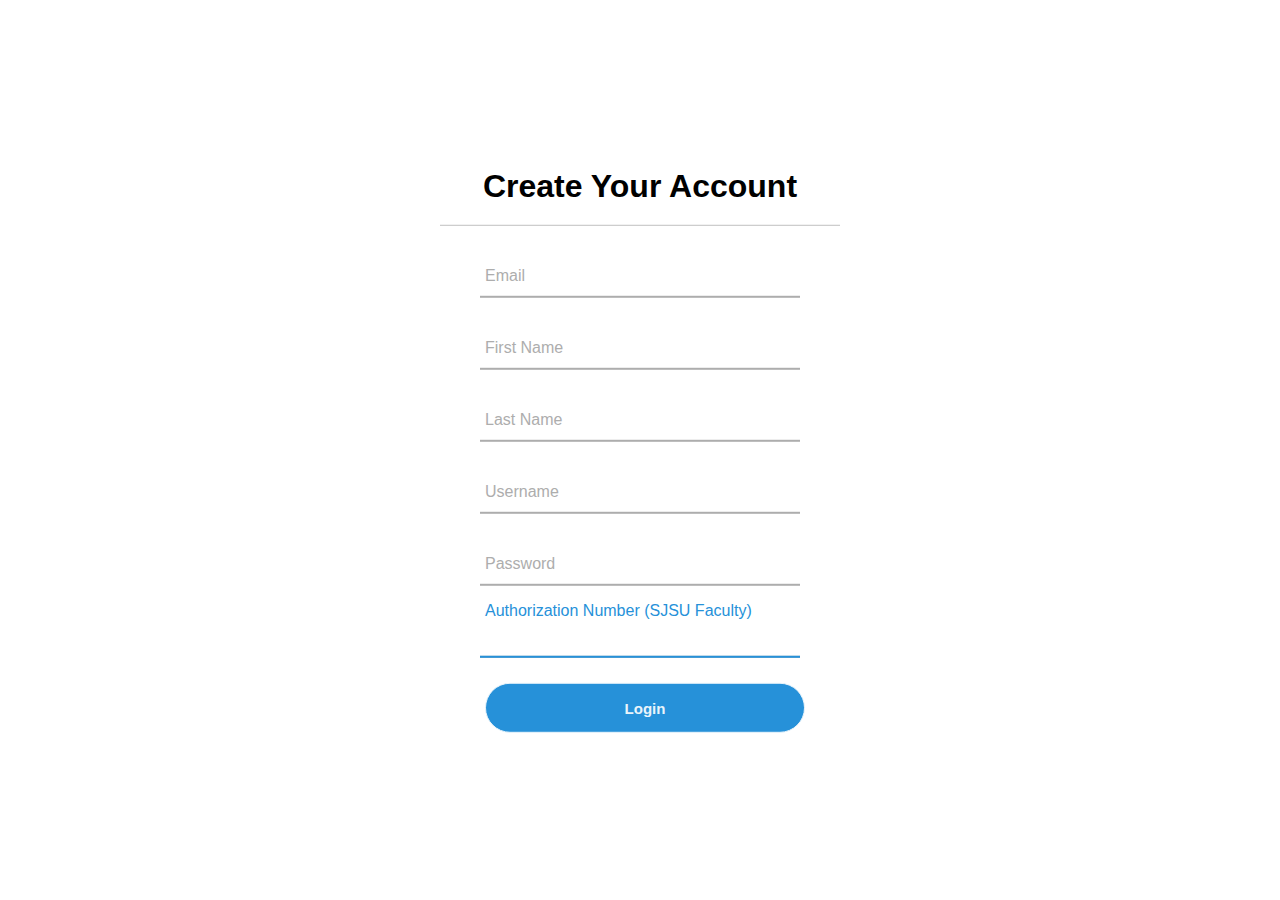
==== pages/create.html @ cbe3472a "Added Account Creation html Page + jsp connection to mysql db" ====
<!DOCTYPE html>
<html lang="en">
<head>
    <meta charset="UTF-8">
    <meta http-equiv="X-UA-Compatible" content="IE=edge">
    <link rel="stylesheet" href="style1.css">
    <meta name="viewport" content="width=device-width, initial-scale=1.0">
    <title>Login</title>
</head>
<body>
    <div class="center">
        <h1>Create Your Account</h1>
        <form action="connect.jsp" method="post">
            <!-- txt field for the user to enter login deets. -->
        <div class="txt_field">
            <!-- required by user -->
            <input type="email" required id="email" name="email">
            <span></span>
            <label>Email</label>
        </div>
        <div class="txt_field">
            <!-- required by user -->
            <input type="text" required id="firstName" name="firstName">
            <span></span>
            <label>First Name</label>
        </div>
        <div class="txt_field">
            <!-- required by user -->
            <input type="text" required id="lastName" name="lastName">
            <span></span>
            <label>Last Name</label>
        </div>
        <div class="txt_field">
            <!-- required by user -->
            <input type="text" required id="username" name="username">
            <span></span>
            <label>Username</label>
        </div>
        <div class="txt_field">
            <!-- required by user -->
            <input type="password" required id="password" name="password">
            <span></span>
            <label>Password</label>
        </div>
        <div class="txt_field">
            <input type="text" id="authorizationNumber" name="authorizationNumber">
            <span></span>
            <label>Authorization Number (SJSU Faculty)</label>
        </div>
        <input type="submit" value="Login">
    </form>
    </div>
</body>
</html>
---- pages/style1.css ----
/* Stuff for the entire body */
body{
    margin: 0;
    padding: 0;
    font-family: sans-serif;
    background-image:url('../images/dorms.jpg');
    background-size: cover;
    background-position: center;
    /*background: linear-gradient(120deg, #2980b9, #8e44ad);
    */
    height: 100vh;
    overflow: hidden;
}
/* Stuff for the center div */
.center{
    position: absolute;
    top: 50%;
    left: 50%;
    /* Pretty much just center the form */
    transform: translate(-50%, -50%);
    width: 400px;
    background: white;
    /* Make the actual background for the login form */
    border-radius: 10px;
    /* ^^ slightly rounded */
}
.center h1{
    /* Align the text of "login" to the center of the .center area */
    text-align:center;
    /* Specify padding for the "login" text relative to others in the box */
    padding: 0 0 20px 0;
    border-bottom: 1px solid silver;
    /* Bottom silver line underneath Login that divides the title of the form from the form itself */
}
.center form{
    /* Move everything in the actual form section to center offset to left */
    padding: 0 40px;
    box-sizing: border-box;
}
form .txt_field{
    position:relative;
    border-bottom: 2px solid #adadad;
    /* Underline that's silver before it gets hovered under username and pass */
    margin: 30px 0;
}
.txt_field input{
    /* Just stuff for the input field boxes where users type */
    width: 100%;
    padding: 0 5px;
    height: 40px;
    font-size: 16px;
    border: none;
    background: none;
    outline: none;
}
.txt_field label{
    /* Absolute instead of relative positioning */
    position: absolute;
    /* place 'username' and 'password' text into the box itself (until clicked) */
    top: 50%;
    left: 5px;
    color: #adadad;
    /* Ensure we are down halfway on the page for the forms placement every time (??) */
    transform: translateY(-50%);
    font-size: 16px;
    pointer-events: none;
    /* Animation time for the blue line at the bottom of username and password upon clicking those txt fields */
    transition: .25s;
}
.txt_field span::before{
    content:'';
    position: absolute;
    top: 40px;
    left: 0;
    /* Had to change the width here to 0 for now due to the wierd animation property stuff */
    /* If I keep 100% here then the blue shows 24.7, we want it to show only when clicked. */
    width: 0%;
    height: 2px;
    background: #2691d9;
    transition: .5s;
}
.txt_field input:focus ~ label,
.txt_field input:valid ~ label{
    /* Username and Password text slide upward animation by -5px on y */
    top: -5px;
    color: #2691d9;
}
.txt_field input:focus ~ span::before,
.txt_field input:valid ~ span::before{
    /* Change to blue bar under user and pass upon clicking txt field */
    width: 100%;
}
.pass{
    /* Formatting for "forgot password" + change cursor type when hovering to let users know its clickable */
    margin: -5px 0 20px 5px;
    color: #a6a6a6;
    cursor: pointer;
}
.pass:hover{
    /* Just underline when hovering the forgot pass button */
    text-decoration: underline;
}
input[type="submit"]{
    /* Login button */
    width:100%;
    margin: -5px 0 20px 5px;
    height: 50px;
    border: 1px solid;
    background: #2691d9;
    border-radius: 25px;
    font-size: 15px;
    color: #e9f4fb;
    /* ^^^ background txt color in the circle */
    font-weight: 700;
    /* High weight cuz it looks bad without the extra thiccness :) */
    cursor: pointer;
    outline: none;
}
input[type="submit"]:hover{
    /* Upon hovering give a small amount of emphasis on the login button with that 25px blue border being added in .5s */
    border-color: #2691d9;
    transition: .5s;
}
.signup_link{
    /* Padding for Don't have an account */
    margin: 30px 0;
    text-align: center;
    font-size: 16px;
    color: #666666;
}
.signup_link a{
    /* color for the clickable 'Create an Account' txt */
    color: #2691d9;
    text-decoration: none;
}
.signup_link a:hover{
    /* When hover, underline just like we do for forgot password button */
    text-decoration: underline;
}
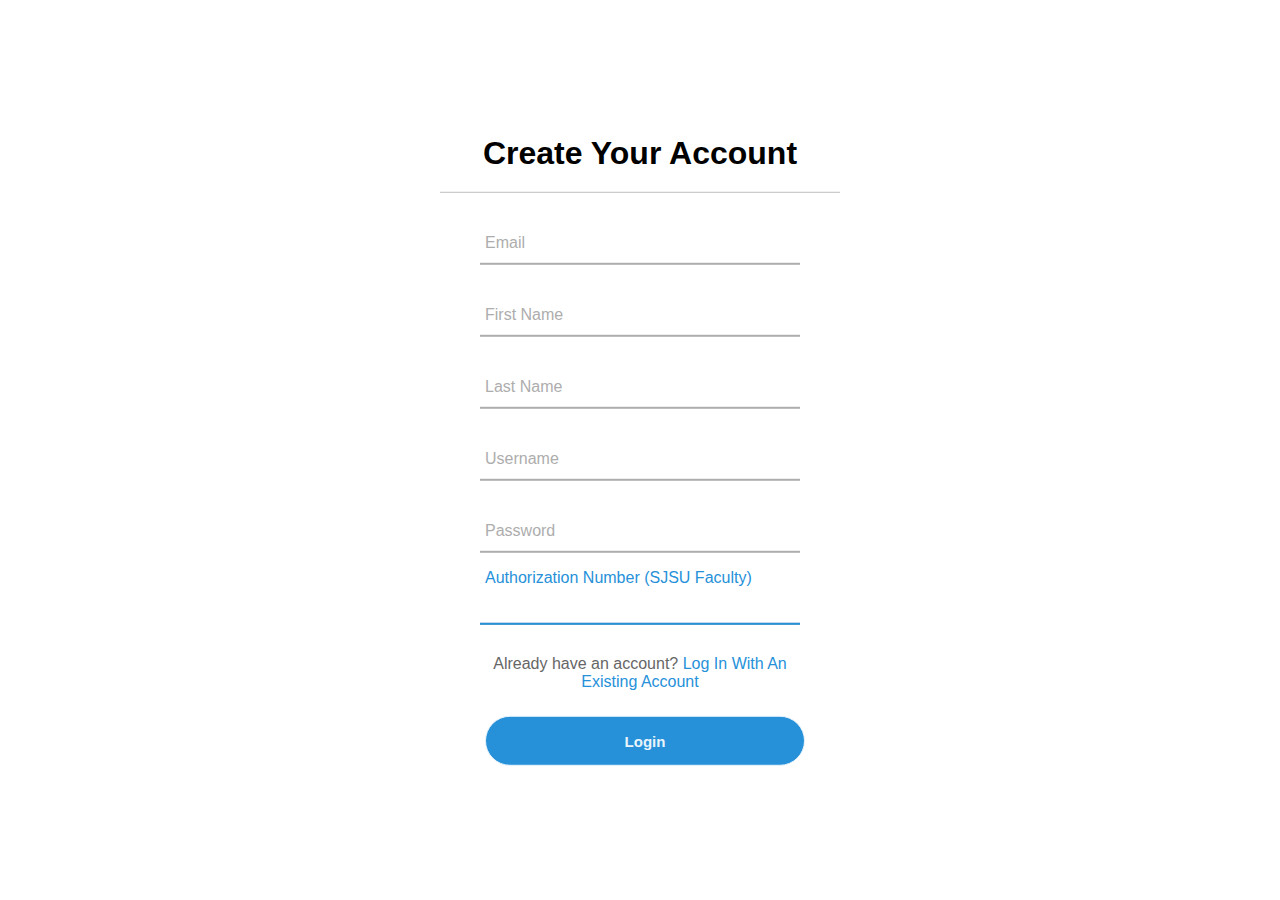
==== commit a46bc2e7: "Moderation / logout changes" ====
--- a/pages/create.html
+++ b/pages/create.html
@@ -47,6 +47,10 @@
             <span></span>
             <label>Authorization Number (SJSU Faculty)</label>
         </div>
+        <div class="signup_link">
+            <!-- Links to nothing atm, but this needs to link to the account creation screen. This is also where we will feed data to the jsp for INSERTING into our user table -->
+            Already have an account? <a href="login.html">Log In With An Existing Account</a>
+        </div>
         <input type="submit" value="Login">
     </form>
     </div>
--- a/pages/style1.css
+++ b/pages/style1.css
@@ -3,7 +3,7 @@
     margin: 0;
     padding: 0;
     font-family: sans-serif;
-    background-image:url('../images/dorms.jpg');
+    background-image:url('../../../../../images/dorms.jpg');
     background-size: cover;
     background-position: center;
     /*background: linear-gradient(120deg, #2980b9, #8e44ad);
